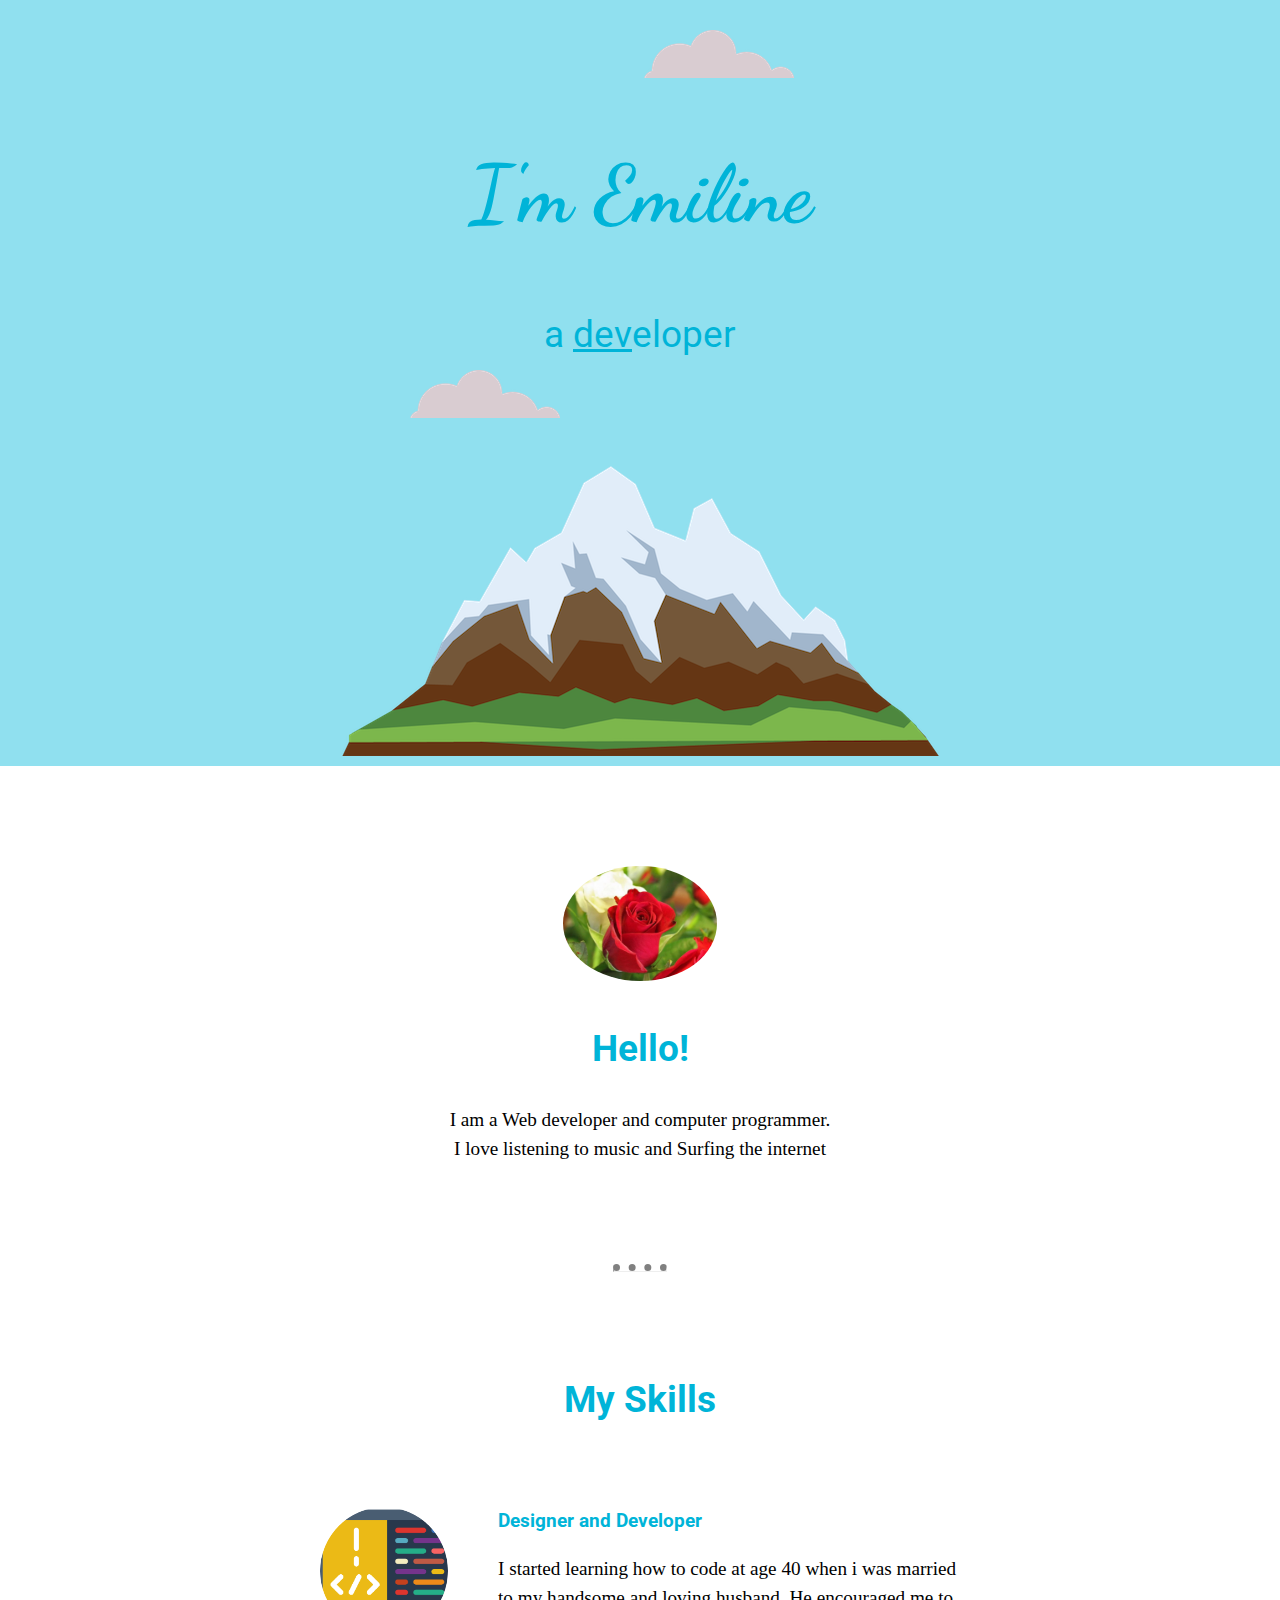
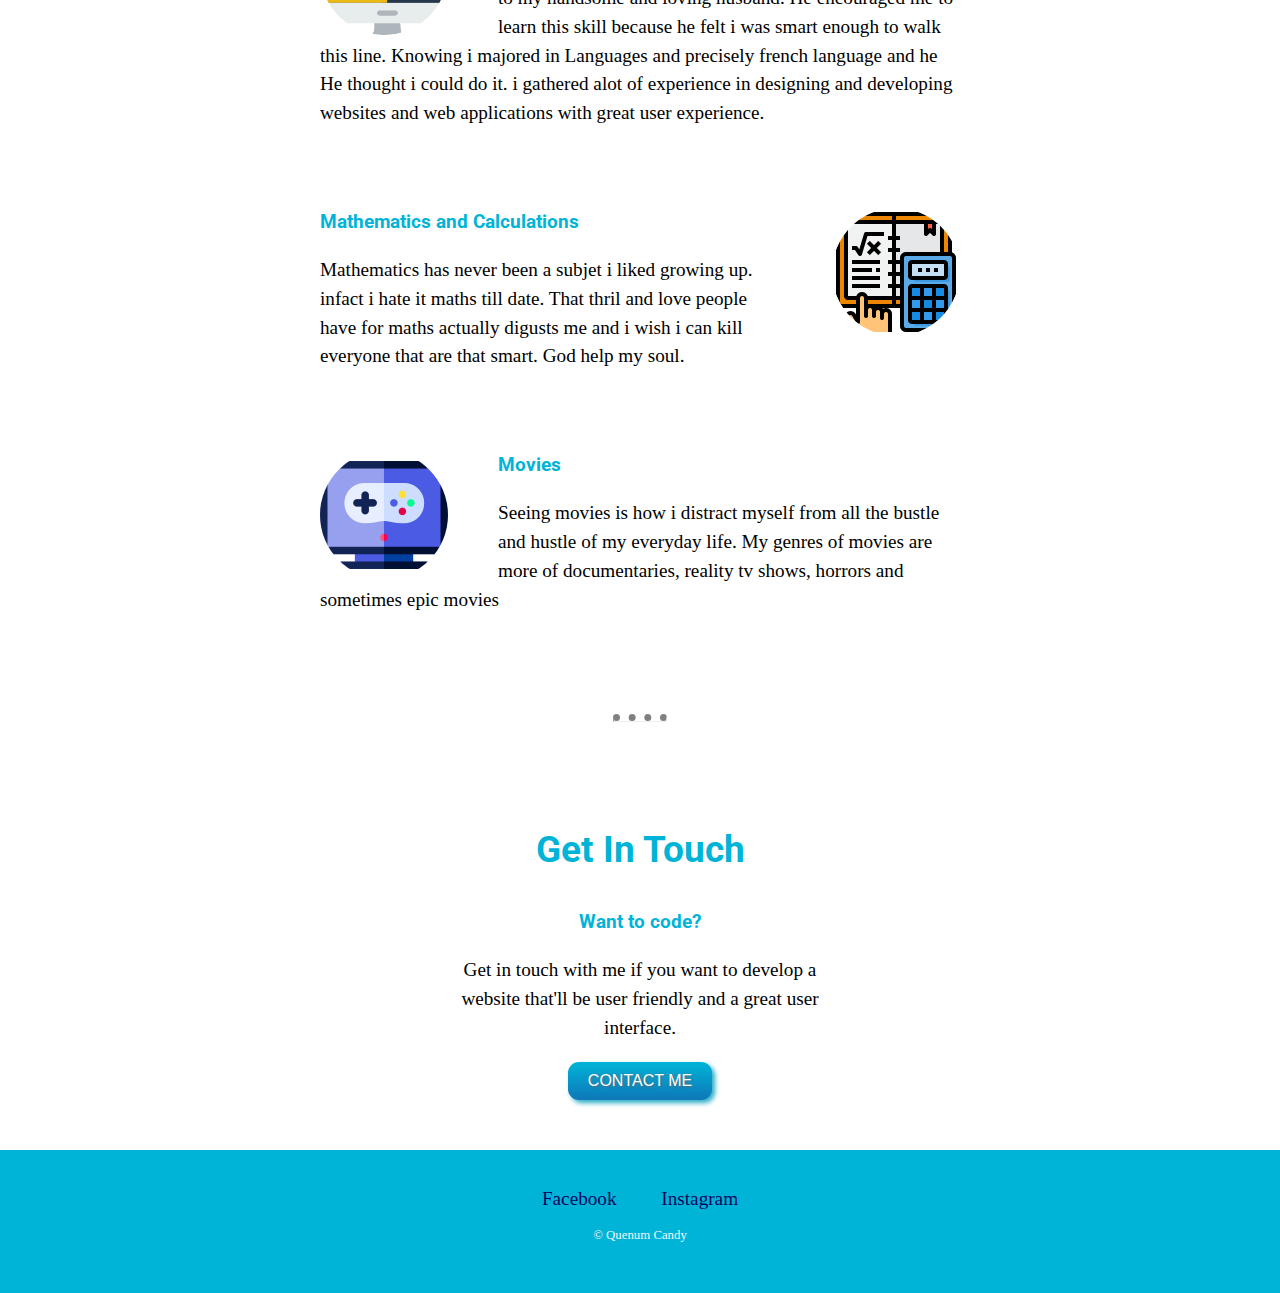
==== index.html @ 0e5b4b3f "changed index name" ====
<!DOCTYPE html>
<html lang="en">

<head>
    <meta charset="UTF-8">
    <meta http-equiv="X-UA-Compatible" content="IE=edge">
    <meta name="viewport" content="width=device-width, initial-scale=1.0">
    <title>A WEB PAGE</title>
    <link rel="stylesheet" href="css/styles.css">
    <link rel="preconnect" href="https://fonts.googleapis.com">
    <link rel="preconnect" href="https://fonts.gstatic.com" crossorigin>
    <link href="https://fonts.googleapis.com/css2?family=Dancing+Script:wght@700&family=Roboto:wght@300&display=swap"
        rel="stylesheet">
</head>

<body>

    <header>
        <img id="cloud-one" src="images/cloud.png" alt="image of a cloud">
        <h1 id="bigheader">I'm Emiline</h1>
        <p>a <span id="dev">dev</span>eloper</p>
        <img id="cloud-two" src="images/cloud.png" alt="image of a cloud">
        <img id="mountain" src="images/mountain.png" alt="image of a mountain">
    </header>
    <section class="intro">
        <img src="images/flower.jpg" alt="image of a rose flower">
        <h2>Hello!</h2>
        <p>
            I am a Web developer and computer programmer. I love listening to music and Surfing the internet
        </p>
    </section>
    <hr>
    <section>
        <h2>My Skills</h2>
        <div class="skill">
            <img class="float-left" src="images/computer-code.png" alt="image of a computer">
            <h3>Designer and Developer</h3>
            <p>
                I started learning how to code at age 40 when i was married to my handsome and loving husband. He
                encouraged
                me to learn this skill because he felt i was smart enough to walk this line.
                Knowing i majored in Languages and precisely french language and he He thought i could do it. i gathered
                alot of experience in designing and developing websites and web applications with great user experience.
            </p>
        </div>
        <div class="skill">
            <img class="float-right" src="images/mathematics.png" alt="image of a calculator">
            <h3>Mathematics and Calculations</h3>
            <p>Mathematics has never been a subjet i liked growing up.
                infact i hate it maths till date. That thril and love
                people have for
                maths actually digusts me and i wish i can kill everyone that are that smart.
                God help my soul. </p>
        </div>
        <div class="skill">
            <img class="float-left" src="images/game.png" alt="image of a tv screen">
            <h3>Movies</h3>
            <p>Seeing movies is how i distract myself from all the bustle and hustle of my everyday life. My
                genres of movies are more of documentaries, reality tv shows, horrors and sometimes epic movies
            </p>
        </div>
    </section>
    <hr>
    <section class="contact">
        <h2>Get In Touch</h2>
        <h3>Want to code?</h3>
        <P>
            Get in touch with me if you want to
            develop a website that'll be user friendly and a great user interface.
        </P>
        <button class="btn">CONTACT ME</button>
    </section>
    <footer>
        <a href="https://www.facebook.com/MissQuenumrita">Facebook</a>
        <a href="https://www.instagram.com/quenum_emiline_">Instagram</a>
        <p>© Quenum Candy</p>
    </footer>
</body>

</html>
---- css/styles.css ----
body {
    text-align: center;
    margin: 0;
    font-size: 1.2rem;
    line-height: 1.5;
}

header {
    background-color: #90e0ef;
    padding-top: 30px;
    padding-bottom: 10px;
}

h1,
h2,
h3,
header p {
    color: #00b4d8;
    font-family: 'Roboto', sans-serif;
    font-size: 2.3rem;
}

header img {
    display: block;
}

hr {
    width: 4%;
    margin-left: auto;
    margin-right: auto;
    border-top-style: dotted;
    border-top-width: 7px;
    border-top-color: gray;
}


section {
    margin-top: 100px;
    margin-bottom: 100px;
}


section h3 {
    font-size: 1.2rem;
}

section .skill {
    width: 50%;
    margin-left: auto;
    margin-right: auto;
    text-align: left;
    margin-top: 80px;
}

section img {
    border-radius: 50%;
    height: 12%;
    width: 12%;
}

footer {
    background-color: #00b4d8;
    padding: 35px;
}

footer a {
    text-decoration: none;
    margin-left: 20px;
    margin-right: 20px;
    color: #03045e;
}

footer p {
    color: aliceblue;
    font-size: 0.8rem;
}

.float-left {
    float: left;
    margin-right: 50px;
    width: 20%
}

.float-right {
    float: right;
    margin-left: 50px;
    width: 20%;
}

.contact {
    margin-bottom: 50px;
}

.intro p,
.contact p {
    width: 30%;
    margin-left: auto;
    margin-right: auto;
}

.btn {
    background: #00b4d8;
    background-image: -webkit-linear-gradient(top, #00b4d8, #0e77b8);
    background-image: -moz-linear-gradient(top, #00b4d8, #0e77b8);
    background-image: -ms-linear-gradient(top, #00b4d8, #0e77b8);
    background-image: -o-linear-gradient(top, #00b4d8, #0e77b8);
    background-image: linear-gradient(to bottom, #00b4d8, #0e77b8);
    -webkit-border-radius: 11;
    -moz-border-radius: 11;
    border-radius: 11px;
    border: none;
    text-shadow: 1px 1px 3px #666666;
    -webkit-box-shadow: 3px 3px 5px #28acc7;
    -moz-box-shadow: 3px 3px 5px #28acc7;
    box-shadow: 3px 3px 5px #28acc7;
    color: #ffffff;
    font-size: 1rem;
    padding: 10px 20px 10px 20px;
    text-decoration: none;
}

.btn:hover {
    background: #0e77b8;
    background-image: -webkit-linear-gradient(top, #0e77b8, #00b4d8);
    background-image: -moz-linear-gradient(top, #0e77b8, #00b4d8);
    background-image: -ms-linear-gradient(top, #0e77b8, #00b4d8);
    background-image: -o-linear-gradient(top, #0e77b8, #00b4d8);
    background-image: linear-gradient(to bottom, #0e77b8, #00b4d8);
    text-decoration: none;
}

#bigheader {
    font-family: 'Dancing Script', cursive;
    font-size: 5rem;
    font-weight: 500px;
    padding-top: 50px;
}

#cloud-one {
    position: absolute;
    right: 38%;
}

#cloud-two {
    left: 32%;
    margin-top: 30px;
    margin-bottom: 20px;
    position: absolute;
    top: 340px;
}

#mountain {
    margin-left: auto;
    margin-right: auto;
}

#dev {
    text-decoration: underline;
}
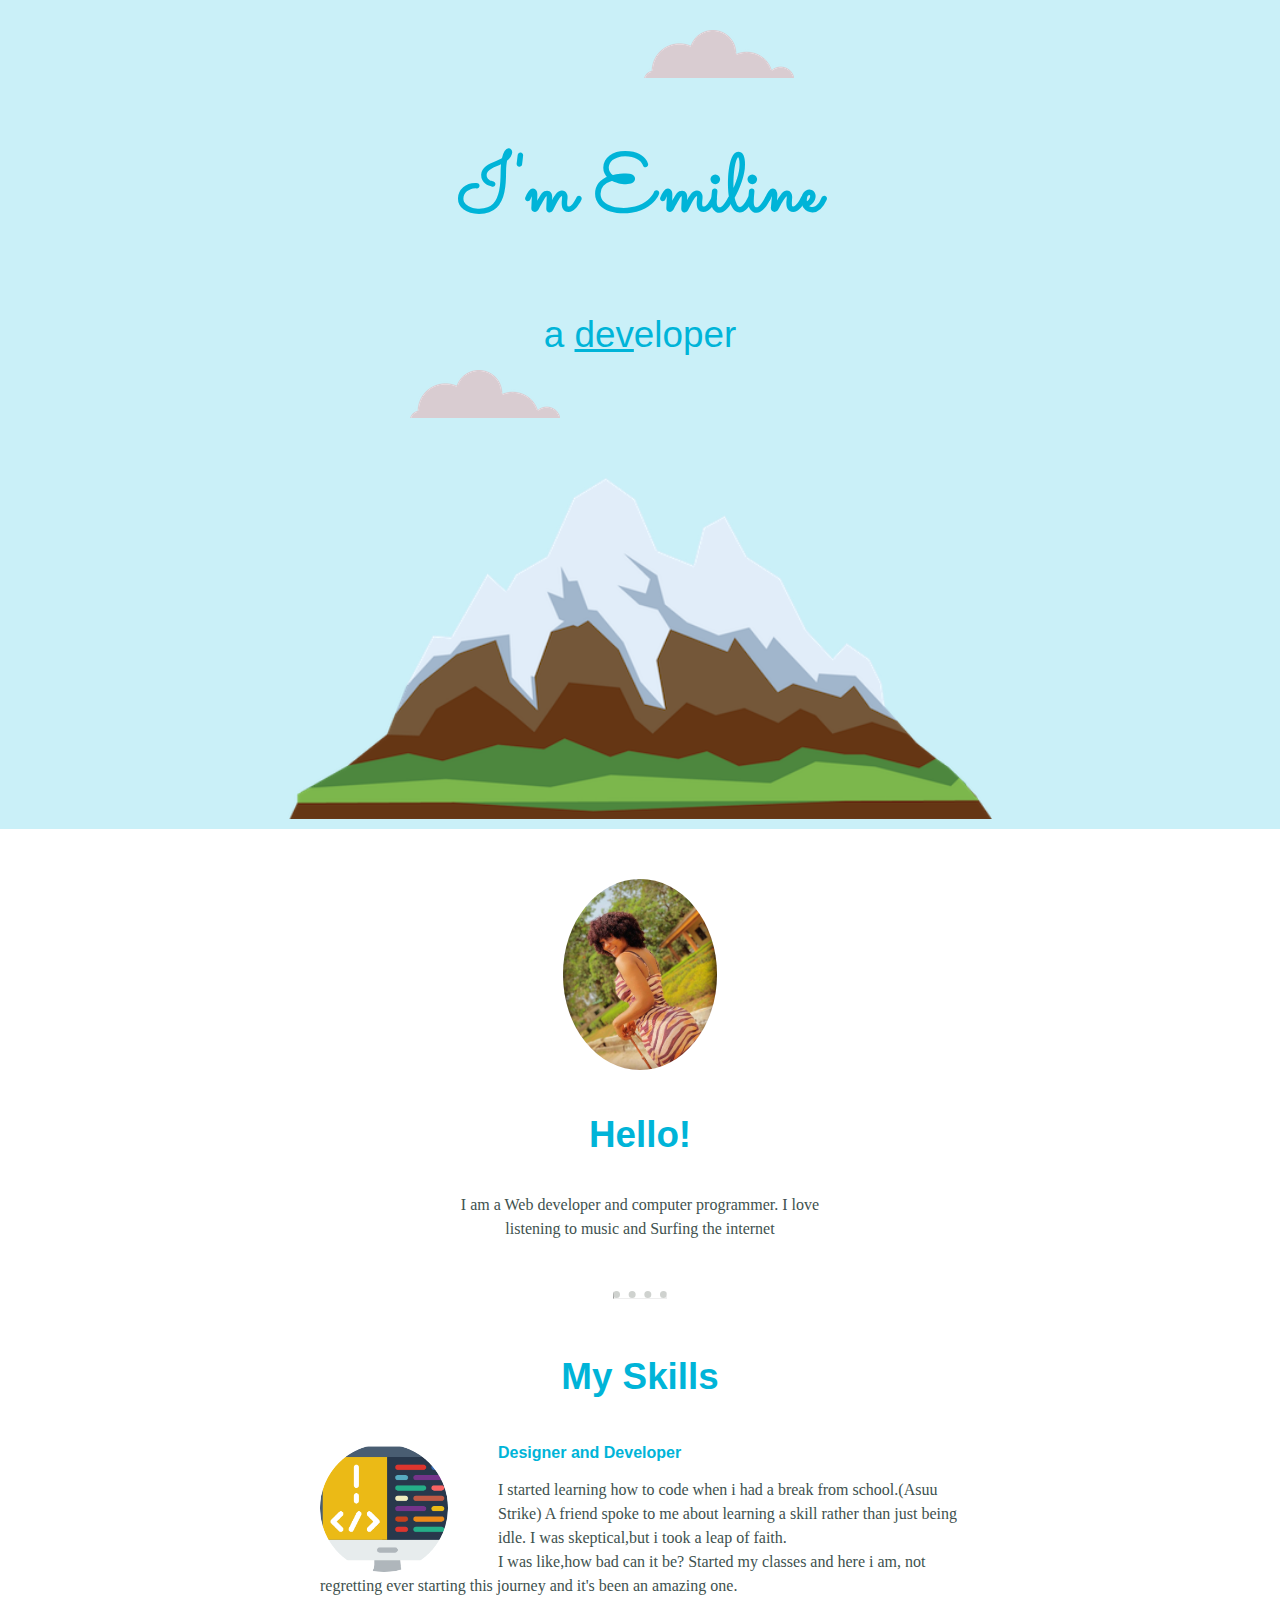
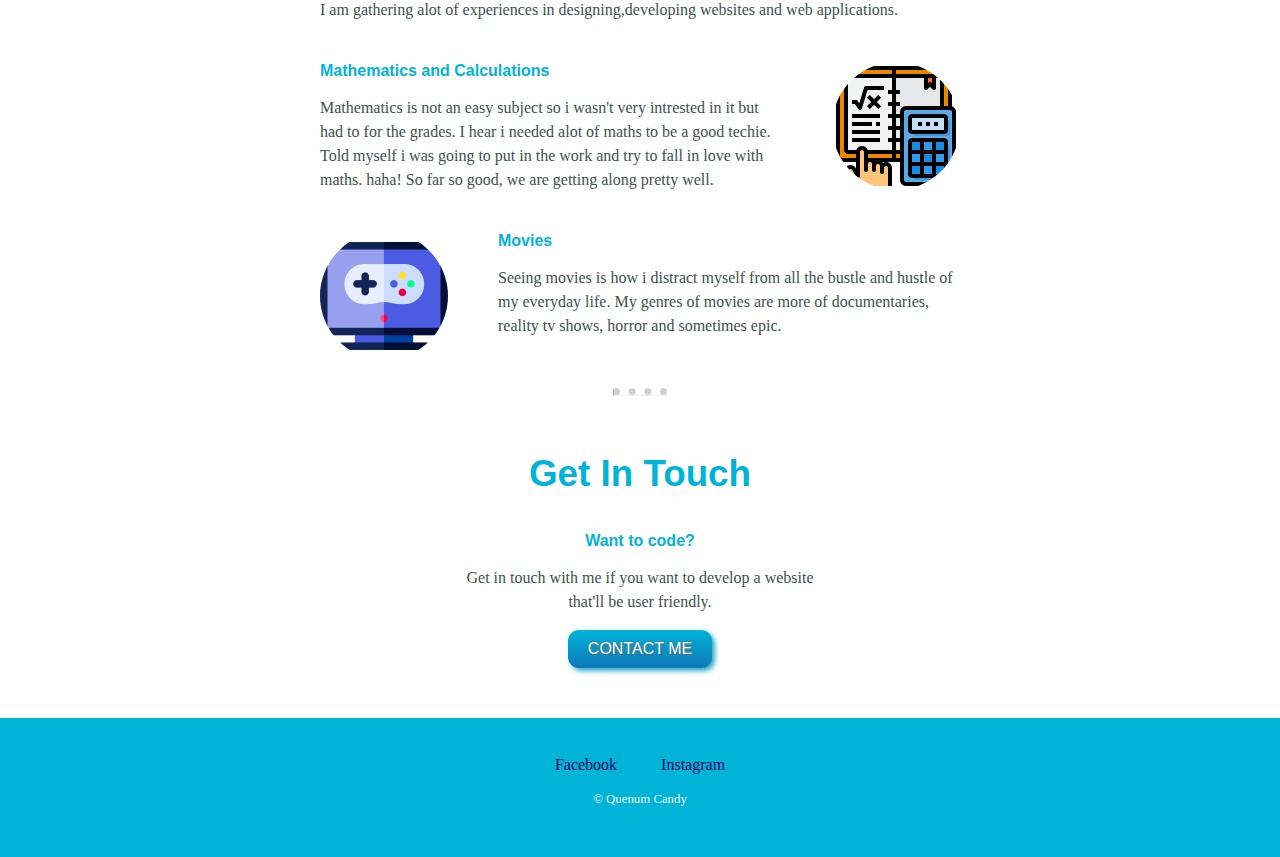
==== commit f7c921a7: "edits" ====
--- a/index.html
+++ b/index.html
@@ -9,7 +9,8 @@
     <link rel="stylesheet" href="css/styles.css">
     <link rel="preconnect" href="https://fonts.googleapis.com">
     <link rel="preconnect" href="https://fonts.gstatic.com" crossorigin>
-    <link href="https://fonts.googleapis.com/css2?family=Dancing+Script:wght@700&family=Roboto:wght@300&display=swap"
+    <link
+        href="https://fonts.googleapis.com/css2?family=Roboto:wght@700&family=Sacramento&display=swapfamily=Merriweather:ital,wght@1,300&display=swap"
         rel="stylesheet">
 </head>
 
@@ -23,7 +24,7 @@
         <img id="mountain" src="images/mountain.png" alt="image of a mountain">
     </header>
     <section class="intro">
-        <img src="images/flower.jpg" alt="image of a rose flower">
+        <img src="images/Emiline.jpeg" alt="image of myself">
         <h2>Hello!</h2>
         <p>
             I am a Web developer and computer programmer. I love listening to music and Surfing the internet
@@ -36,27 +37,26 @@
             <img class="float-left" src="images/computer-code.png" alt="image of a computer">
             <h3>Designer and Developer</h3>
             <p>
-                I started learning how to code at age 40 when i was married to my handsome and loving husband. He
-                encouraged
-                me to learn this skill because he felt i was smart enough to walk this line.
-                Knowing i majored in Languages and precisely french language and he He thought i could do it. i gathered
-                alot of experience in designing and developing websites and web applications with great user experience.
+                I started learning how to code when i had a break from school.(Asuu Strike)
+                A friend spoke to me about learning a skill rather than just being idle. I was skeptical,but i took a
+                leap of faith.<br>
+                I was like,how bad can it be? Started my classes and here i am, not regretting ever starting this
+                journey and it's been an amazing one.<br>
+                I am gathering alot of experiences in designing,developing websites and web applications.
             </p>
         </div>
         <div class="skill">
             <img class="float-right" src="images/mathematics.png" alt="image of a calculator">
             <h3>Mathematics and Calculations</h3>
-            <p>Mathematics has never been a subjet i liked growing up.
-                infact i hate it maths till date. That thril and love
-                people have for
-                maths actually digusts me and i wish i can kill everyone that are that smart.
-                God help my soul. </p>
+            <p>Mathematics is not an easy subject so i wasn't very intrested in it but had to for the grades.
+                I hear i needed alot of maths to be a good techie. Told myself i was going to put in the work and try to
+                fall in love with maths. haha! So far so good, we are getting along pretty well. </p>
         </div>
         <div class="skill">
             <img class="float-left" src="images/game.png" alt="image of a tv screen">
             <h3>Movies</h3>
             <p>Seeing movies is how i distract myself from all the bustle and hustle of my everyday life. My
-                genres of movies are more of documentaries, reality tv shows, horrors and sometimes epic movies
+                genres of movies are more of documentaries, reality tv shows, horror and sometimes epic.
             </p>
         </div>
     </section>
@@ -66,7 +66,7 @@
         <h3>Want to code?</h3>
         <P>
             Get in touch with me if you want to
-            develop a website that'll be user friendly and a great user interface.
+            develop a website that'll be user friendly.
         </P>
         <button class="btn">CONTACT ME</button>
     </section>
--- a/css/styles.css
+++ b/css/styles.css
@@ -1,14 +1,20 @@
 body {
     text-align: center;
     margin: 0;
-    font-size: 1.2rem;
+    font-size: 1rem;
     line-height: 1.5;
+    color: #40514E;
+    font-family: 'Merriweather',
+        serif;
 }
 
 header {
-    background-color: #90e0ef;
+    background-color: #caf0f8;
     padding-top: 30px;
     padding-bottom: 10px;
+    position: relative;
+    width: 1000;
+    height: 773.311;
 }
 
 h1,
@@ -16,7 +22,7 @@
 h3,
 header p {
     color: #00b4d8;
-    font-family: 'Roboto', sans-serif;
+    font-family: 'cursive', sans-serif;
     font-size: 2.3rem;
 }
 
@@ -30,18 +36,19 @@
     margin-right: auto;
     border-top-style: dotted;
     border-top-width: 7px;
-    border-top-color: gray;
+    border-top-color: #CFD2CF;
 }
 
 
 section {
-    margin-top: 100px;
-    margin-bottom: 100px;
+    margin-top: 50px;
+    margin-bottom: 50px;
 }
 
 
 section h3 {
-    font-size: 1.2rem;
+    font-size: 1rem;
+    line-height: normal;
 }
 
 section .skill {
@@ -49,7 +56,7 @@
     margin-left: auto;
     margin-right: auto;
     text-align: left;
-    margin-top: 80px;
+    margin-top: 40px;
 }
 
 section img {
@@ -130,7 +137,7 @@
 }
 
 #bigheader {
-    font-family: 'Dancing Script', cursive;
+    font-family: 'sacramento', cursive;
     font-size: 5rem;
     font-weight: 500px;
     padding-top: 50px;
@@ -152,6 +159,8 @@
 #mountain {
     margin-left: auto;
     margin-right: auto;
+    width: 55%;
+    margin-bottom: none;
 }
 
 #dev {
